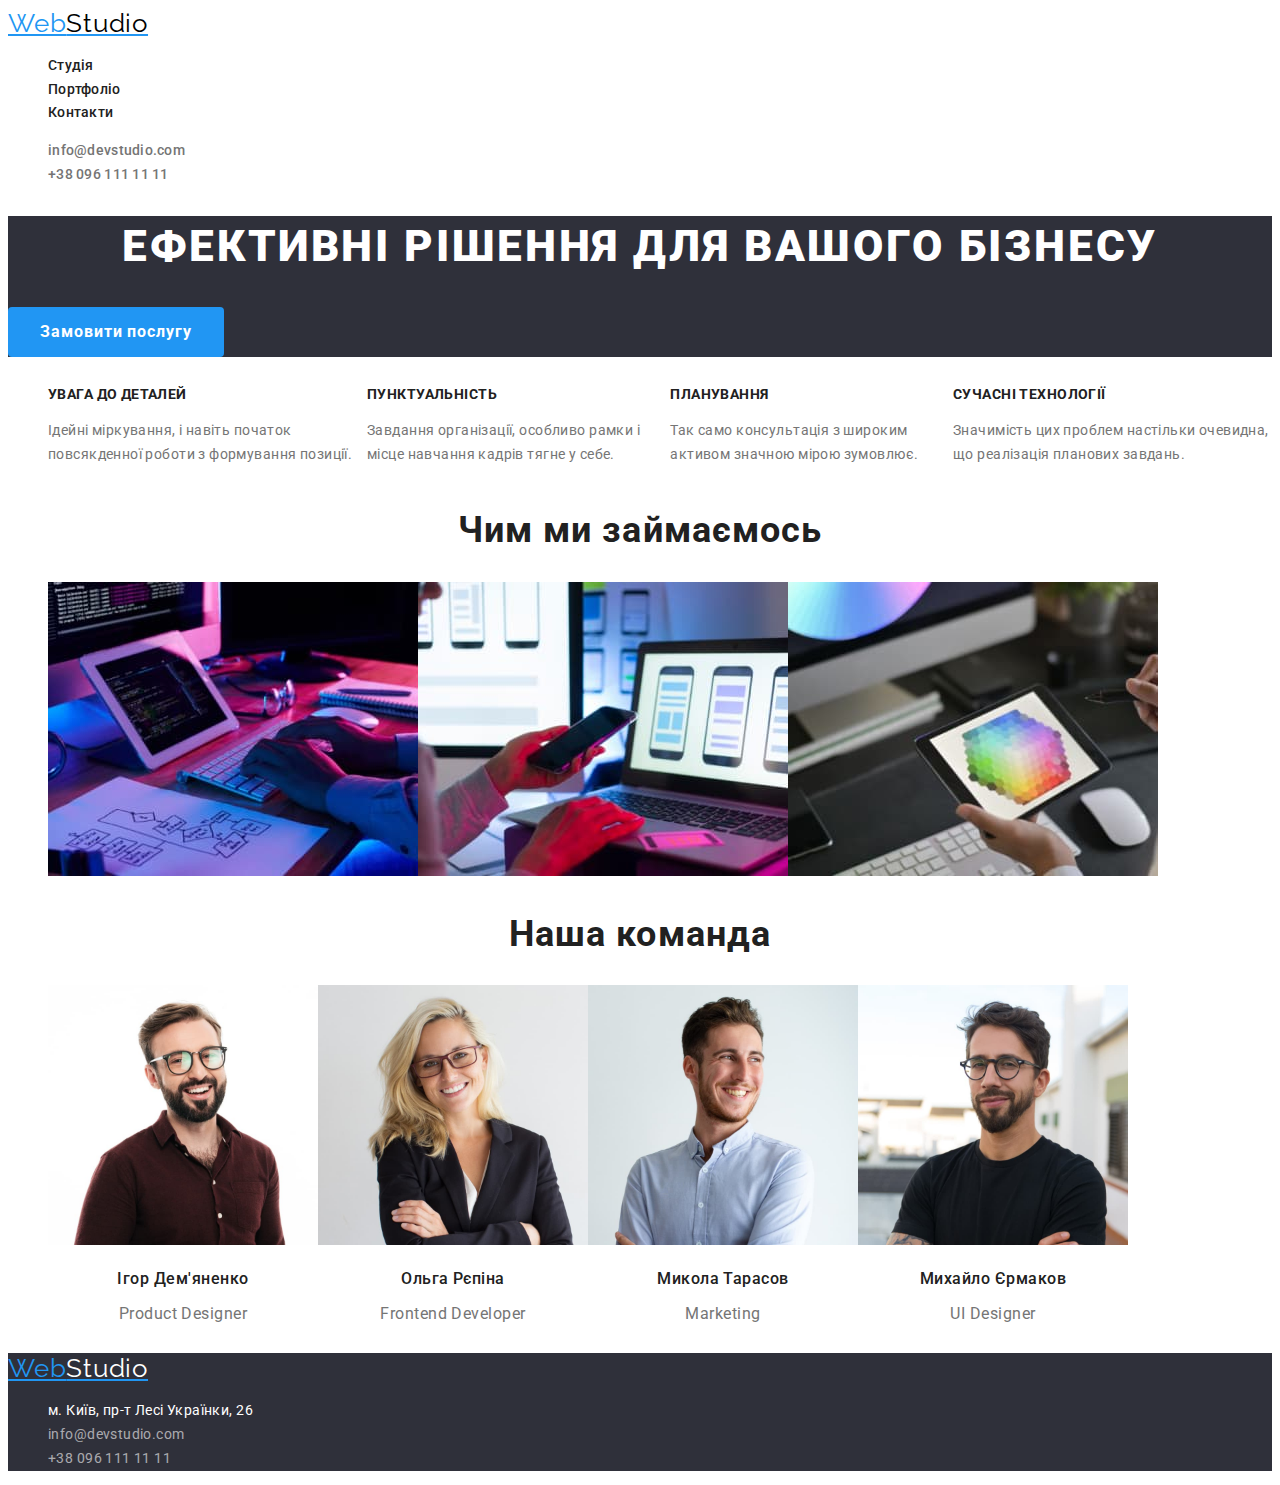
==== index.html @ 0d66271b "Add files via upload" ====
<!DOCTYPE html>
<html lang="uk">
  <head>
    <meta charset="UTF-8" />
    <meta http-equiv="X-UA-Compatible" content="IE=edge" />
    <meta name="viewport" content="width=device-width, initial-scale=1.0" />
    <title>Студія</title>
    <link
      href="https://fonts.googleapis.com/css2?family=Raleway:wght@700&family=Roboto:wght@400;500;700;900&display=swap"
      rel="stylesheet"
    />
    <link rel="stylesheet" href="./css/styles.css" />
  </head>

  <body>
    <!-- Header -->
    <header class="page-header">
      <nav class="main-nav">
        <a href="./index.html" class="logo" target="_self"
          >Web<span class="logo-header">Studio</span>
        </a>
        <ul class="site-nav list">
          <li><a href="./index.html" class="link">Студія</a></li>
          <li><a href="./portfolio.html" class="link">Портфоліо</a></li>
          <li><a href="#" class="link">Контакти</a></li>
        </ul>
      </nav>

      <ul class="contacts-header list">
        <li><a href="mailto:info@devstudio.com" class="link">info@devstudio.com</a></li>
        <li><a href="tel:+380961111111" class="link">+38 096 111 11 11</a></li>
      </ul>
    </header>

    <!-- Main content -->
    <main>
      <!-- Hero -->
      <section class="page-hero">
        <h1 class="hero-title">Ефективні рішення для вашого бізнесу</h1>
        <button type="button" class="hero-button">Замовити послугу</button>
      </section>

      <!-- Our qualities -->

      <section class="qualities">
        <h2 class="section-title title">Наші особливості</h2>
        <ul class="qualities-section list">
          <li>
            <h3 class="qualities-list title">Увага до деталей</h3>
            <p>
              Ідейні міркування, і навіть початок повсякденної роботи з
              формування позиції.
            </p>
          </li>
          <li>
            <h3 class="qualities-list title">Пунктуальність</h3>
            <p>
              Завдання організації, особливо рамки і місце навчання кадрів тягне
              у себе.
            </p>
          </li>
          <li>
            <h3 class="qualities-list title">Планування</h3>
            <p>
              Так само консультація з широким активом значною мірою зумовлює.
            </p>
          </li>
          <li>
            <h3 class="qualities-list title">Сучасні технології</h3>
            <p>
              Значимість цих проблем настільки очевидна, що реалізація планових
              завдань.
            </p>
          </li>
        </ul>
      </section>

      <!-- Specialization -->
      <section class="specialization">
        <h2 class="section-title title">Чим ми займаємось</h2>
        <ul class="specialization-picts list">
          <li>
            <img
              src="./images/specialization/img1.jpeg"
              alt="Хтось працює на компі"
              width="370"
              height="294"
            />
          </li>

          <li>
            <img
              src="./images/specialization/img2.jpeg"
              alt="Хтось шось робить пультом"
              width="370"
              height="294"
            />
          </li>

          <li>
            <img
              src="./images/specialization/img3.jpeg"
              alt="Хтось підбирає колір"
              width="370"
              height="294"
            />
          </li>
        </ul>
      </section>

      <!-- team -->
      <section class="team">
        <h2 class="section-title title">Наша команда</h2>
        <ul class="team-cards list">
          <li class="team-card">
            <img
              src="./images/team/ihor.jpeg"
              alt="Ігорь Дем'яненко. Product Designer"
              width="270"
              height="260"
            />
            <h3 class="card-title title">Ігор Дем'яненко</h3>
            <p>Product Designer</p>
          </li>
          <li class="team-card">
            <img
              src="./images/team/olga.jpeg"
              alt="Ольга Рєпіна. Frontend Developer"
              width="270"
              height="260"
            />
            <h3 class="card-title title">Ольга Рєпіна</h3>
            <p>Frontend Developer</p>
          </li>
          <li class="team-card">
            <img
              src="./images/team/mykola.jpeg"
              alt="Микола Тарасов. Marketing"
              width="270"
              height="260"
            />
            <h3 class="card-title title">Микола Тарасов</h3>
            <p>Marketing</p>
          </li>
          <li class="team-card">
            <img
              src="./images/team/mike.jpeg"
              alt="Михайло Єрмаков. UI Designer"
              width="270"
              height="260"
            />
            <h3 class="card-title title">Михайло Єрмаков</h3>
            <p>UI Designer</p>
          </li>
        </ul>
      </section>
    </main>

    <!-- Footer -->
    <footer class="page-footer">
      <a href="./index.html" target="_self" class="logo">
        Web<span class="logo-footer">Studio</span>
      </a>

      <address class="address">
        <ul class="contacts list">
          <li>
            <a
            class="postaddress link" 
            href="http://surl.li/cuoxe"
            rel="noopener noreferrer nofollow"
            target="_blank"
            >
              м. Київ, пр-т Лесі Українки, 26
            </a>
          </li>
          <li>
            <a
            class="link" 
            href="mailto:info@devstudio.com">
            info@devstudio.com
            </a>
          </li>
          <li>
            <a
            class="link" 
            href="tel:+380961111111">
            +38 096 111 11 11
            </a>
          </li>
        </ul>
      </address>
    </footer>
  </body>
</html>
---- css/styles.css ----
:root {
    --primary-white-color: #FFFFFF;
    --primary-text-color: #757575;
    --title-color: #212121;
    --accent-color: #2196F3;
    --hero-background-color: #2F303A;
    --secondary-background-color: #F5F4FA;
    --hover-accent-color: #188CE8;
}

body {
    background-color: var(--primary-white-color);
    color: var(--primary-text-color);

    font-family: roboto, sans-serif;

    letter-spacing: 0.03em;
    font-size: 14px;
    line-height: 1.7;
}

.link {
    text-decoration: none;
}

.title {
    color: var(--title-color);
}

.section-title {
    font-size: 36px;
    font-weight: 700;
    line-height: 1.16;
    text-align: center;
    letter-spacing: 0.03em;
}

.list {
    list-style: none;
}

.page-hero, .page-footer {
    background-color: var(--hero-background-color);
}
/* Header */

.logo {
    color: var(--accent-color);
    font-family: raleway, sans-serif;
    font-size: 26px;
    line-height: 1.2;
    letter-spacing: 0.03em;
}

.logo-header {
    color: #000000;
}

.logo-footer {
    color: #FFFFFF;
}

.site-nav .link {
    color: var(--title-color);
    font-size: 14px;
    font-weight: 500;
    line-height: 1.2;
    letter-spacing: 0.02em;
}

.site-nav .link:hover,
.site-nav .link:focus {
    color: var(--accent-color);
}

.contacts-header .link {
    color: var(--primary-text-color);
    font-size: 14px;
    font-weight: 500;
    line-height: 1.2;
    letter-spacing: 0.02em;

}

.contacts-header .link:hover,
.contacts-header .link:focus{
    color: var(--accent-color);
}

/* Hero */

.hero-title {
    color: var(--primary-white-color);
    font-size: 44px;
    font-weight: 900;
    line-height: 1.4;
    letter-spacing: 0.06em;
    text-transform: uppercase;
    text-align: center;
}

.hero-button {
    width: 216px;
    height: 50px;

    background-color: var(--accent-color);
    border-style: none;
    border-radius: 4px;
    color: var(--primary-white-color);

    font-family: roboto;
    font-size: 16px;
    line-height: 2.3;
    font-weight: 700;
    text-align: center;
    letter-spacing: 0.06em;
    }

.hero-button:hover,
.hero-button:focus {
    background-color: var(--hover-accent-color);
}

/* Our qualities */

.qualities > .section-title {
    display: none;
}

.qualities-section {
    display: flex;
}

.qualities-list {
    font-weight: 700;
    font-size: 14px;
    line-height: 1.4;
    letter-spacing: 0.03em;
    text-transform: uppercase;

}

/* Specialization */

.specialization-picts {
    display: flex;
}

/* Our Team */

.card-title {
    font-size: 16px;
    font-weight: 500;
    line-height: 1.2;    
    text-align: center;
    letter-spacing: 0.03em;
}

.team-cards {
    display: flex;
}

.team-card p {
        font-size: 16px;
        line-height: 1.2;    
        text-align: center;
        letter-spacing: 0.03em;
}

/* Footer */


.contacts .link {
    color: var(--primary-white-color);
    font-style: normal;
    color: rgba(255, 255, 255, 0.6);
}

.postaddress.link {
    color: var(--primary-white-color);
    font-style: normal;
}

/* Portfolio */



/* .section-title {
    text-align: center;
    color: var(--title-color);
    font-size: 36px;
    line-height: 1.16;
} */

/* .buttons {
    display: flex;
} */
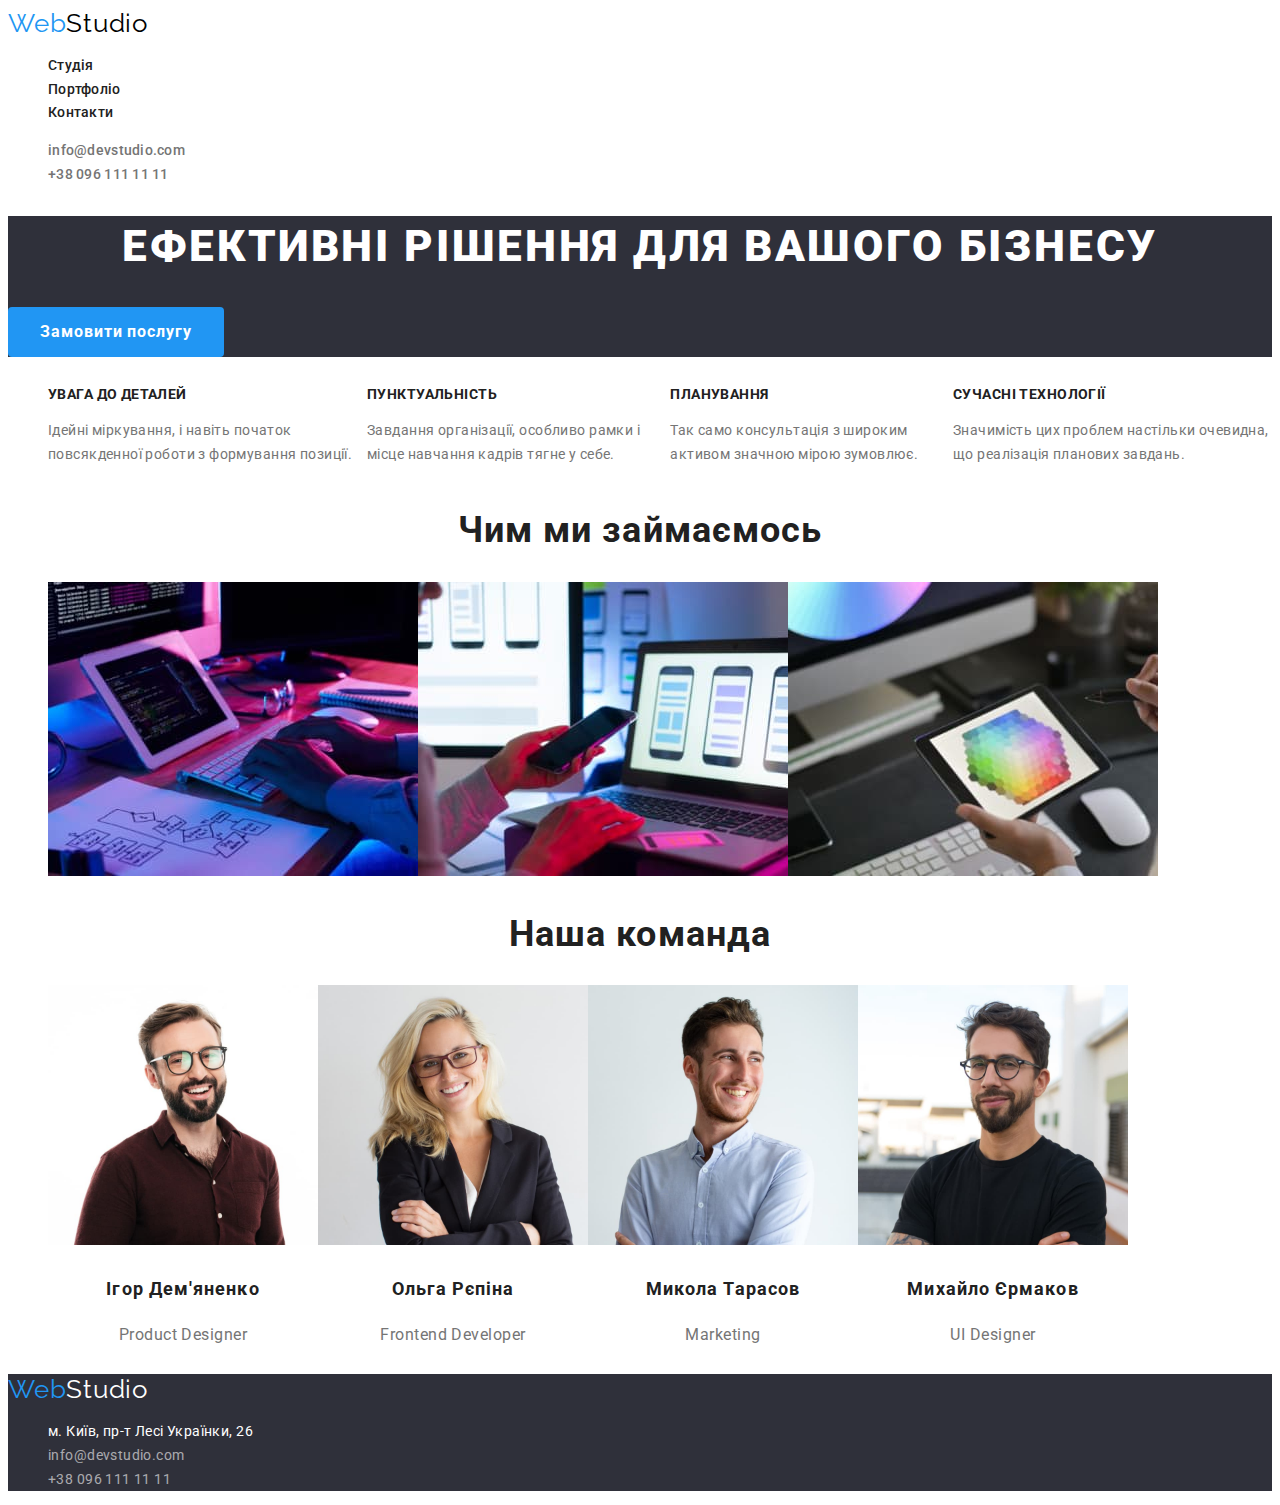
==== commit d11b1153: "changed portfolio css" ====
--- a/index.html
+++ b/index.html
@@ -16,8 +16,8 @@
     <!-- Header -->
     <header class="page-header">
       <nav class="main-nav">
-        <a href="./index.html" class="logo" target="_self"
-          >Web<span class="logo-header">Studio</span>
+        <a href="./index.html" class="logo link" target="_self"
+          >Web<span class="logo-header link">Studio</span>
         </a>
         <ul class="site-nav list">
           <li><a href="./index.html" class="link">Студія</a></li>
@@ -158,8 +158,8 @@
 
     <!-- Footer -->
     <footer class="page-footer">
-      <a href="./index.html" target="_self" class="logo">
-        Web<span class="logo-footer">Studio</span>
+      <a href="./index.html" target="_self" class="logo link">
+        Web<span class="logo-footer link">Studio</span>
       </a>
 
       <address class="address">
--- a/css/styles.css
+++ b/css/styles.css
@@ -182,6 +182,47 @@
 }
 
 /* Portfolio */
+.gallery-title {
+    display: none;
+}
+
+/* Buttons */
+.buttons {
+    display: flex;
+}
+
+.gallery-button {
+    background-color: var(--secondary-background-color);
+    color: var(--title-color);
+    border: none;
+    border-radius: 4px;
+
+}
+
+.gallery-button:hover,
+.gallery-button:focus {
+    background-color:var(--accent-color);
+    color: var(--primary-white-color);
+}
+
+
+/* Card-set */
+
+.card-title {
+    font-weight: 700;
+    font-size: 18px;
+    line-height: 2;
+    letter-spacing: 0.06em;
+}
+
+.card-text {
+    color: var(--primary-text-color);
+    font-size: 16px;
+    line-height: 1.8;
+    letter-spacing: 0.03em;
+    text-align: center;
+}
+
 
 
 
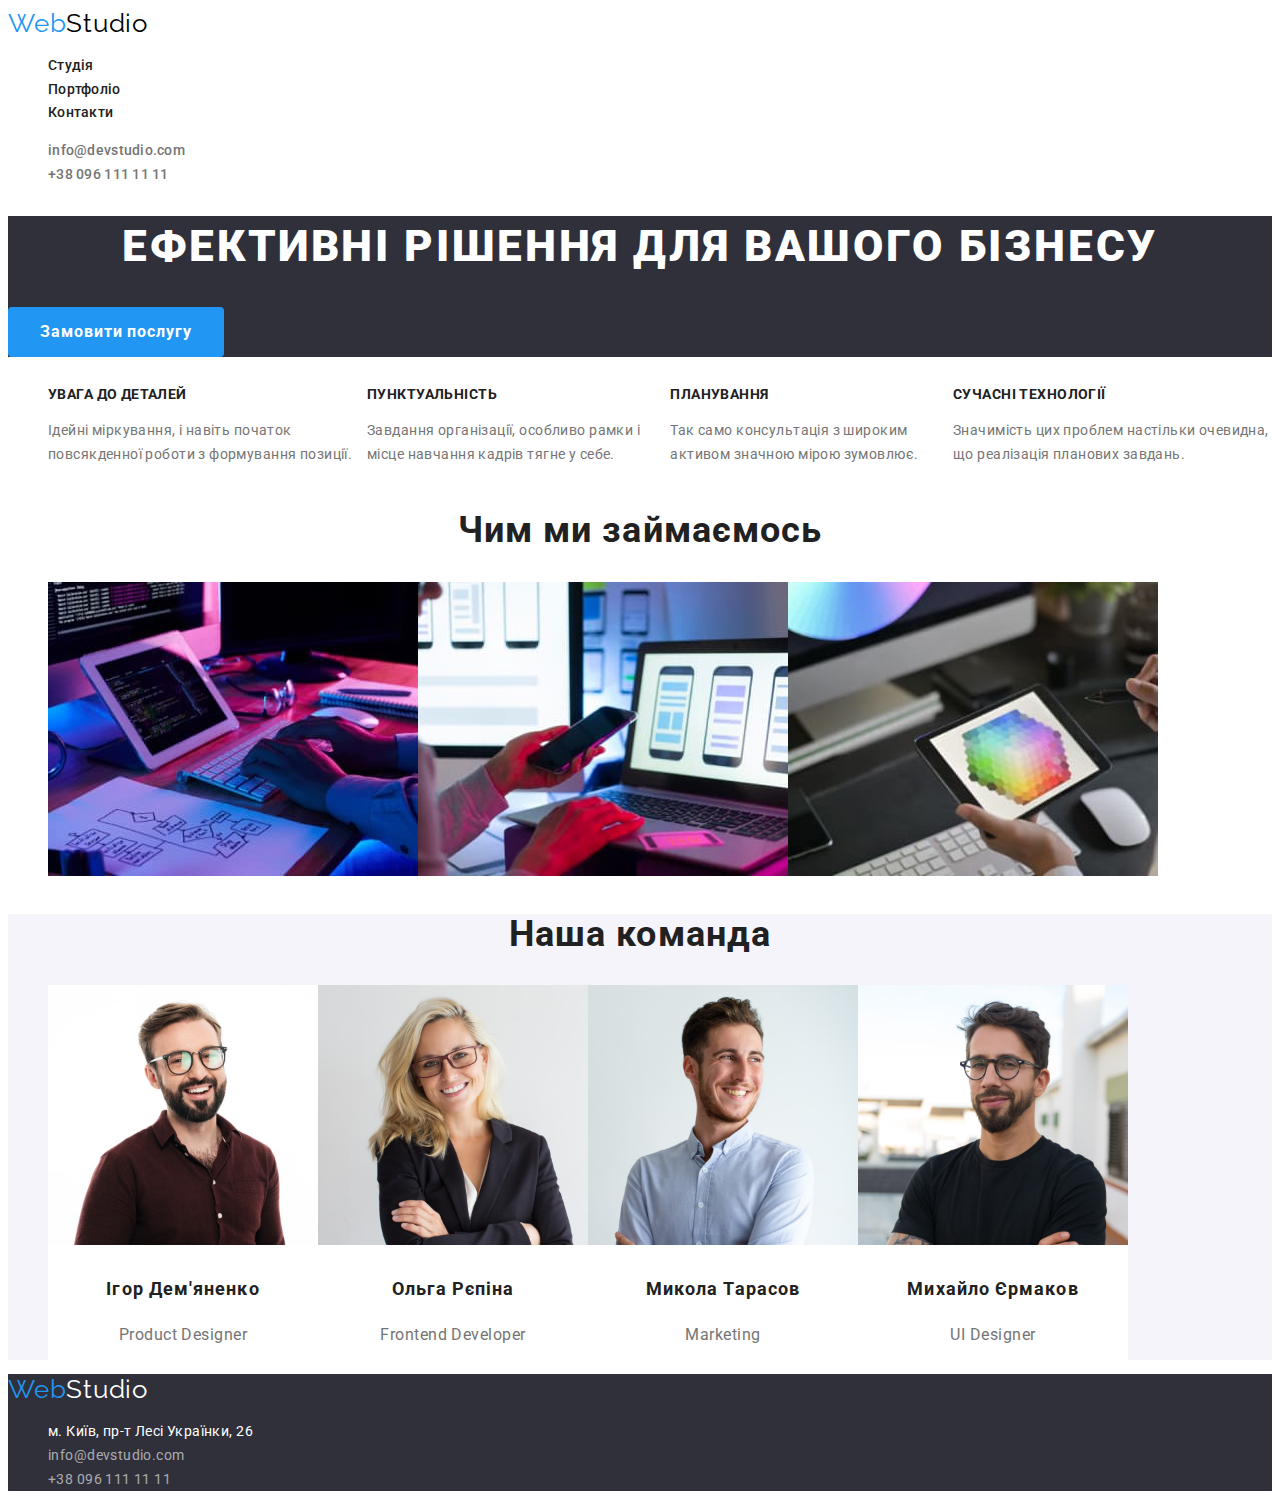
==== commit f7e42329: "add cursor" ====
--- a/index.html
+++ b/index.html
@@ -27,7 +27,11 @@
       </nav>
 
       <ul class="contacts-header list">
-        <li><a href="mailto:info@devstudio.com" class="link">info@devstudio.com</a></li>
+        <li>
+          <a href="mailto:info@devstudio.com" class="link"
+            >info@devstudio.com</a
+          >
+        </li>
         <li><a href="tel:+380961111111" class="link">+38 096 111 11 11</a></li>
       </ul>
     </header>
@@ -37,7 +41,7 @@
       <!-- Hero -->
       <section class="page-hero">
         <h1 class="hero-title">Ефективні рішення для вашого бізнесу</h1>
-        <button type="button" class="hero-button">Замовити послугу</button>
+        <button type="button" class="hero-button button">Замовити послугу</button>
       </section>
 
       <!-- Our qualities -->
@@ -166,27 +170,21 @@
         <ul class="contacts list">
           <li>
             <a
-            class="postaddress link" 
-            href="http://surl.li/cuoxe"
-            rel="noopener noreferrer nofollow"
-            target="_blank"
+              class="postaddress link"
+              href="http://surl.li/cuoxe"
+              rel="noopener noreferrer nofollow"
+              target="_blank"
             >
               м. Київ, пр-т Лесі Українки, 26
             </a>
           </li>
           <li>
-            <a
-            class="link" 
-            href="mailto:info@devstudio.com">
-            info@devstudio.com
+            <a class="link" href="mailto:info@devstudio.com">
+              info@devstudio.com
             </a>
           </li>
           <li>
-            <a
-            class="link" 
-            href="tel:+380961111111">
-            +38 096 111 11 11
-            </a>
+            <a class="link" href="tel:+380961111111"> +38 096 111 11 11 </a>
           </li>
         </ul>
       </address>
--- a/css/styles.css
+++ b/css/styles.css
@@ -1,230 +1,235 @@
 :root {
-    --primary-white-color: #FFFFFF;
-    --primary-text-color: #757575;
-    --title-color: #212121;
-    --accent-color: #2196F3;
-    --hero-background-color: #2F303A;
-    --secondary-background-color: #F5F4FA;
-    --hover-accent-color: #188CE8;
+  --primary-white-color: #ffffff;
+  --primary-text-color: #757575;
+  --title-color: #212121;
+  --accent-color: #2196f3;
+  --hero-background-color: #2f303a;
+  --secondary-background-color: #f5f4fa;
+  --hover-accent-color: #188ce8;
 }
 
 body {
-    background-color: var(--primary-white-color);
-    color: var(--primary-text-color);
-
-    font-family: roboto, sans-serif;
-
-    letter-spacing: 0.03em;
-    font-size: 14px;
-    line-height: 1.7;
+  background-color: var(--primary-white-color);
+  color: var(--primary-text-color);
+
+  font-family: roboto, sans-serif;
+
+  letter-spacing: 0.03em;
+  font-size: 14px;
+  line-height: 1.7;
 }
 
 .link {
-    text-decoration: none;
+  text-decoration: none;
 }
 
 .title {
-    color: var(--title-color);
+  color: var(--title-color);
 }
 
 .section-title {
-    font-size: 36px;
-    font-weight: 700;
-    line-height: 1.16;
-    text-align: center;
-    letter-spacing: 0.03em;
+  font-size: 36px;
+  font-weight: 700;
+  line-height: 1.16;
+  text-align: center;
+  letter-spacing: 0.03em;
 }
 
 .list {
-    list-style: none;
-}
-
-.page-hero, .page-footer {
-    background-color: var(--hero-background-color);
-}
+  list-style: none;
+}
+
+.page-hero,
+.page-footer {
+  background-color: var(--hero-background-color);
+}
+
 /* Header */
 
 .logo {
-    color: var(--accent-color);
-    font-family: raleway, sans-serif;
-    font-size: 26px;
-    line-height: 1.2;
-    letter-spacing: 0.03em;
+  color: var(--accent-color);
+  font-family: raleway, sans-serif;
+  font-size: 26px;
+  line-height: 1.2;
+  letter-spacing: 0.03em;
 }
 
 .logo-header {
-    color: #000000;
+  color: #000000;
 }
 
 .logo-footer {
-    color: #FFFFFF;
+  color: #ffffff;
 }
 
 .site-nav .link {
-    color: var(--title-color);
-    font-size: 14px;
-    font-weight: 500;
-    line-height: 1.2;
-    letter-spacing: 0.02em;
+  color: var(--title-color);
+  font-size: 14px;
+  font-weight: 500;
+  line-height: 1.2;
+  letter-spacing: 0.02em;
 }
 
 .site-nav .link:hover,
 .site-nav .link:focus {
-    color: var(--accent-color);
+  color: var(--accent-color);
 }
 
 .contacts-header .link {
-    color: var(--primary-text-color);
-    font-size: 14px;
-    font-weight: 500;
-    line-height: 1.2;
-    letter-spacing: 0.02em;
-
+  color: var(--primary-text-color);
+  font-size: 14px;
+  font-weight: 500;
+  line-height: 1.2;
+  letter-spacing: 0.02em;
 }
 
 .contacts-header .link:hover,
-.contacts-header .link:focus{
-    color: var(--accent-color);
+.contacts-header .link:focus {
+  color: var(--accent-color);
 }
 
 /* Hero */
 
 .hero-title {
-    color: var(--primary-white-color);
-    font-size: 44px;
-    font-weight: 900;
-    line-height: 1.4;
-    letter-spacing: 0.06em;
-    text-transform: uppercase;
-    text-align: center;
+  color: var(--primary-white-color);
+  font-size: 44px;
+  font-weight: 900;
+  line-height: 1.4;
+  letter-spacing: 0.06em;
+  text-transform: uppercase;
+  text-align: center;
 }
 
 .hero-button {
-    width: 216px;
-    height: 50px;
-
-    background-color: var(--accent-color);
-    border-style: none;
-    border-radius: 4px;
-    color: var(--primary-white-color);
-
-    font-family: roboto;
-    font-size: 16px;
-    line-height: 2.3;
-    font-weight: 700;
-    text-align: center;
-    letter-spacing: 0.06em;
-    }
+  width: 216px;
+  height: 50px;
+
+  background-color: var(--accent-color);
+  border-style: none;
+  border-radius: 4px;
+  color: var(--primary-white-color);
+
+  font-family: roboto;
+  font-size: 16px;
+  line-height: 2.3;
+  font-weight: 700;
+  text-align: center;
+  letter-spacing: 0.06em;
+
+  cursor: pointer;
+}
 
 .hero-button:hover,
 .hero-button:focus {
-    background-color: var(--hover-accent-color);
+  background-color: var(--hover-accent-color);
 }
 
 /* Our qualities */
 
 .qualities > .section-title {
-    display: none;
+  display: none;
 }
 
 .qualities-section {
-    display: flex;
+  display: flex;
 }
 
 .qualities-list {
-    font-weight: 700;
-    font-size: 14px;
-    line-height: 1.4;
-    letter-spacing: 0.03em;
-    text-transform: uppercase;
-
+  font-weight: 700;
+  font-size: 14px;
+  line-height: 1.4;
+  letter-spacing: 0.03em;
+  text-transform: uppercase;
 }
 
 /* Specialization */
 
 .specialization-picts {
-    display: flex;
+  display: flex;
 }
 
 /* Our Team */
 
+.team {
+    background-color: var(--secondary-background-color);
+}
+
+.team-card {
+    background-color: var(--primary-white-color);
+}
+
 .card-title {
-    font-size: 16px;
-    font-weight: 500;
-    line-height: 1.2;    
-    text-align: center;
-    letter-spacing: 0.03em;
+  font-size: 16px;
+  font-weight: 500;
+  line-height: 1.2;
+  text-align: center;
+  letter-spacing: 0.03em;
 }
 
 .team-cards {
-    display: flex;
+  display: flex;
 }
 
 .team-card p {
-        font-size: 16px;
-        line-height: 1.2;    
-        text-align: center;
-        letter-spacing: 0.03em;
+  font-size: 16px;
+  line-height: 1.2;
+  text-align: center;
+  letter-spacing: 0.03em;
 }
 
 /* Footer */
 
-
 .contacts .link {
-    color: var(--primary-white-color);
-    font-style: normal;
-    color: rgba(255, 255, 255, 0.6);
+  color: var(--primary-white-color);
+  font-style: normal;
+  color: rgba(255, 255, 255, 0.6);
 }
 
 .postaddress.link {
-    color: var(--primary-white-color);
-    font-style: normal;
+  color: var(--primary-white-color);
+  font-style: normal;
 }
 
 /* Portfolio */
 .gallery-title {
-    display: none;
+  display: none;
 }
 
 /* Buttons */
 .buttons {
-    display: flex;
+  display: flex;
 }
 
 .gallery-button {
-    background-color: var(--secondary-background-color);
-    color: var(--title-color);
-    border: none;
-    border-radius: 4px;
+  background-color: var(--secondary-background-color);
+  color: var(--title-color);
+  border: none;
+  border-radius: 4px;
 
 }
 
 .gallery-button:hover,
 .gallery-button:focus {
-    background-color:var(--accent-color);
-    color: var(--primary-white-color);
-}
-
+  background-color: var(--accent-color);
+  color: var(--primary-white-color);
+}
 
 /* Card-set */
 
 .card-title {
-    font-weight: 700;
-    font-size: 18px;
-    line-height: 2;
-    letter-spacing: 0.06em;
+  font-weight: 700;
+  font-size: 18px;
+  line-height: 2;
+  letter-spacing: 0.06em;
 }
 
 .card-text {
-    color: var(--primary-text-color);
-    font-size: 16px;
-    line-height: 1.8;
-    letter-spacing: 0.03em;
-    text-align: center;
-}
-
-
-
+  color: var(--primary-text-color);
+  font-size: 16px;
+  line-height: 1.8;
+  letter-spacing: 0.03em;
+  text-align: center;
+}
 
 /* .section-title {
     text-align: center;
@@ -235,4 +240,4 @@
 
 /* .buttons {
     display: flex;
-} */+} */
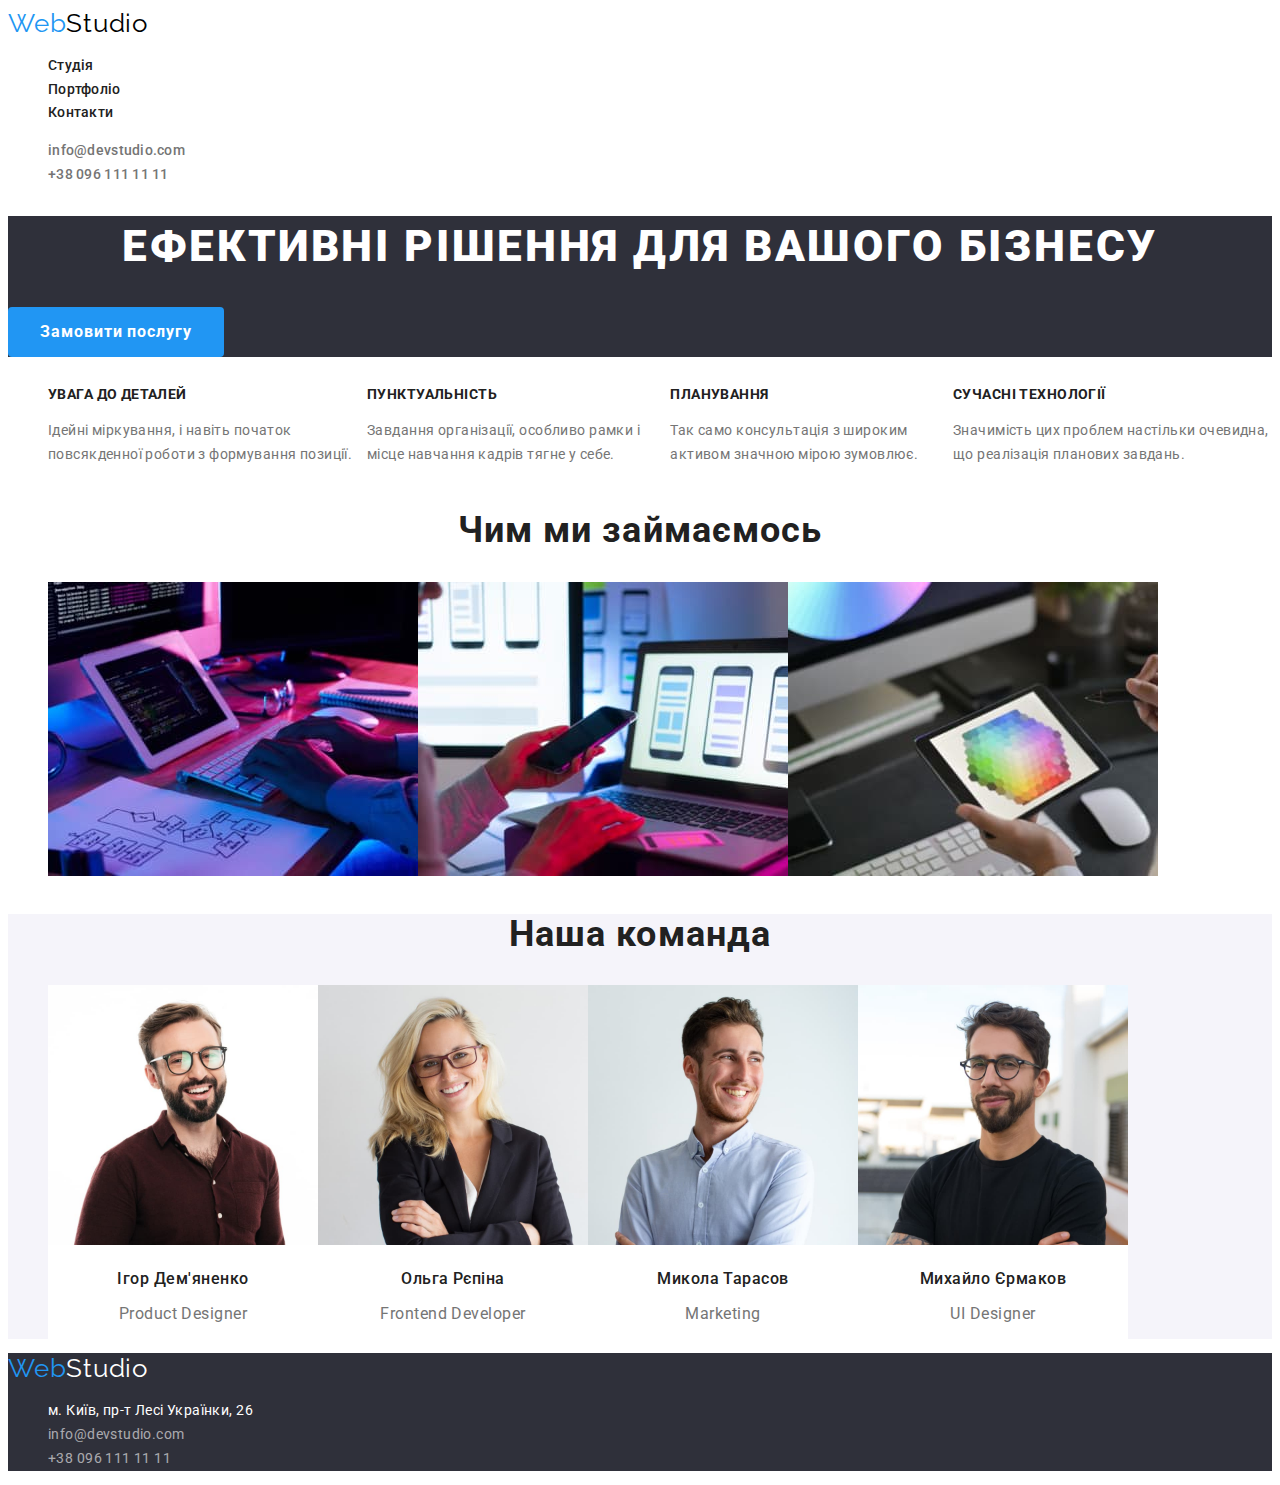
==== commit e9f12525: "fixed bugs after checking" ====
--- a/index.html
+++ b/index.html
@@ -47,7 +47,7 @@
       <!-- Our qualities -->
 
       <section class="qualities">
-        <h2 class="section-title title">Наші особливості</h2>
+        <h2 class="visually-hidden">Наші особливості</h2>
         <ul class="qualities-section list">
           <li>
             <h3 class="qualities-list title">Увага до деталей</h3>
@@ -112,7 +112,7 @@
         </ul>
       </section>
 
-      <!-- team -->
+      <!-- Our team -->
       <section class="team">
         <h2 class="section-title title">Наша команда</h2>
         <ul class="team-cards list">
@@ -123,7 +123,7 @@
               width="270"
               height="260"
             />
-            <h3 class="card-title title">Ігор Дем'яненко</h3>
+            <h3 class="team-title title">Ігор Дем'яненко</h3>
             <p>Product Designer</p>
           </li>
           <li class="team-card">
@@ -133,7 +133,7 @@
               width="270"
               height="260"
             />
-            <h3 class="card-title title">Ольга Рєпіна</h3>
+            <h3 class="team-title title">Ольга Рєпіна</h3>
             <p>Frontend Developer</p>
           </li>
           <li class="team-card">
@@ -143,7 +143,7 @@
               width="270"
               height="260"
             />
-            <h3 class="card-title title">Микола Тарасов</h3>
+            <h3 class="team-title title">Микола Тарасов</h3>
             <p>Marketing</p>
           </li>
           <li class="team-card">
@@ -153,7 +153,7 @@
               width="270"
               height="260"
             />
-            <h3 class="card-title title">Михайло Єрмаков</h3>
+            <h3 class="team-title title">Михайло Єрмаков</h3>
             <p>UI Designer</p>
           </li>
         </ul>
--- a/css/styles.css
+++ b/css/styles.css
@@ -12,7 +12,7 @@
   background-color: var(--primary-white-color);
   color: var(--primary-text-color);
 
-  font-family: roboto, sans-serif;
+  font-family: "roboto", sans-serif;
 
   letter-spacing: 0.03em;
   font-size: 14px;
@@ -21,6 +21,7 @@
 
 .link {
   text-decoration: none;
+  
 }
 
 .title {
@@ -43,6 +44,11 @@
 .page-footer {
   background-color: var(--hero-background-color);
 }
+
+.button {
+    cursor: pointer;
+}
+
 
 /* Header */
 
@@ -109,14 +115,13 @@
   border-radius: 4px;
   color: var(--primary-white-color);
 
-  font-family: roboto;
+  font-family: "roboto", sans-serif;
   font-size: 16px;
   line-height: 2.3;
   font-weight: 700;
   text-align: center;
   letter-spacing: 0.06em;
 
-  cursor: pointer;
 }
 
 .hero-button:hover,
@@ -126,9 +131,18 @@
 
 /* Our qualities */
 
-.qualities > .section-title {
-  display: none;
-}
+.visually-hidden {
+      position: absolute;
+      white-space: nowrap;
+      width: 1px;
+      height: 1px;
+      overflow: hidden;
+      border: 0;
+      padding: 0;
+      clip: rect(0 0 0 0);
+      clip-path: inset(50%);
+      margin: -1px;
+    }
 
 .qualities-section {
   display: flex;
@@ -158,7 +172,7 @@
     background-color: var(--primary-white-color);
 }
 
-.card-title {
+.team-title {
   font-size: 16px;
   font-weight: 500;
   line-height: 1.2;
@@ -185,15 +199,23 @@
   color: rgba(255, 255, 255, 0.6);
 }
 
+.contacts .link:hover,
+.contacts .link:focus {
+  color: var(--accent-color);
+}
+
 .postaddress.link {
   color: var(--primary-white-color);
   font-style: normal;
 }
 
+.postaddress.link:hover,
+.postaddress.link:focus {
+  color: var(--accent-color);
+}
+
 /* Portfolio */
-.gallery-title {
-  display: none;
-}
+
 
 /* Buttons */
 .buttons {
@@ -206,6 +228,11 @@
   border: none;
   border-radius: 4px;
 
+  font-family: "roboto", sans-serif;
+  font-size: 16px;
+  line-height: 1.6;
+  font-weight: 500;
+  letter-spacing: 0.03em;
 }
 
 .gallery-button:hover,
@@ -218,9 +245,10 @@
 
 .card-title {
   font-weight: 700;
-  font-size: 18px;
-  line-height: 2;
+  font-size: 16px;
+  line-height: 1.2;
   letter-spacing: 0.06em;
+  text-align: left;
 }
 
 .card-text {
@@ -228,7 +256,7 @@
   font-size: 16px;
   line-height: 1.8;
   letter-spacing: 0.03em;
-  text-align: center;
+  
 }
 
 /* .section-title {
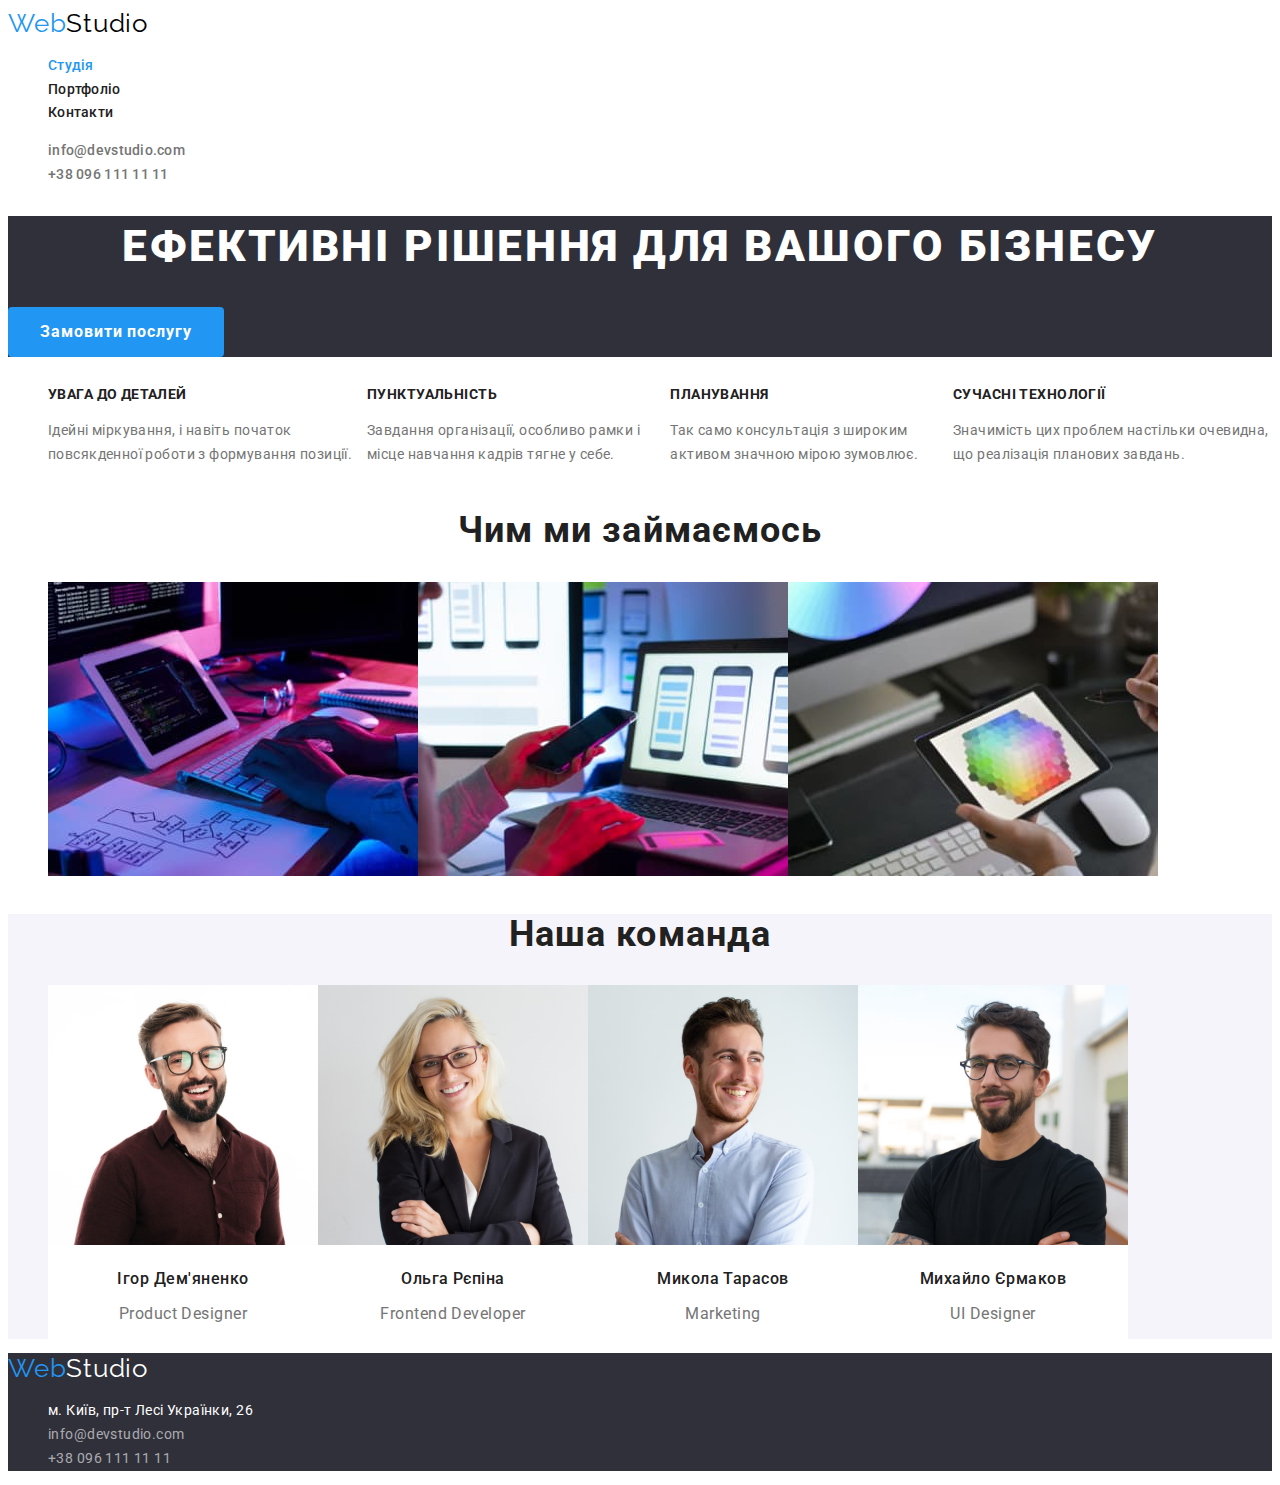
==== commit 75871ecc: "ww" ====
--- a/index.html
+++ b/index.html
@@ -20,7 +20,7 @@
           >Web<span class="logo-header link">Studio</span>
         </a>
         <ul class="site-nav list">
-          <li><a href="./index.html" class="link">Студія</a></li>
+          <li><a href="./index.html" class="link current">Студія</a></li>
           <li><a href="./portfolio.html" class="link">Портфоліо</a></li>
           <li><a href="#" class="link">Контакти</a></li>
         </ul>
--- a/css/styles.css
+++ b/css/styles.css
@@ -78,6 +78,10 @@
 
 .site-nav .link:hover,
 .site-nav .link:focus {
+  color: var(--accent-color);
+}
+
+.site-nav .current {
   color: var(--accent-color);
 }
 
